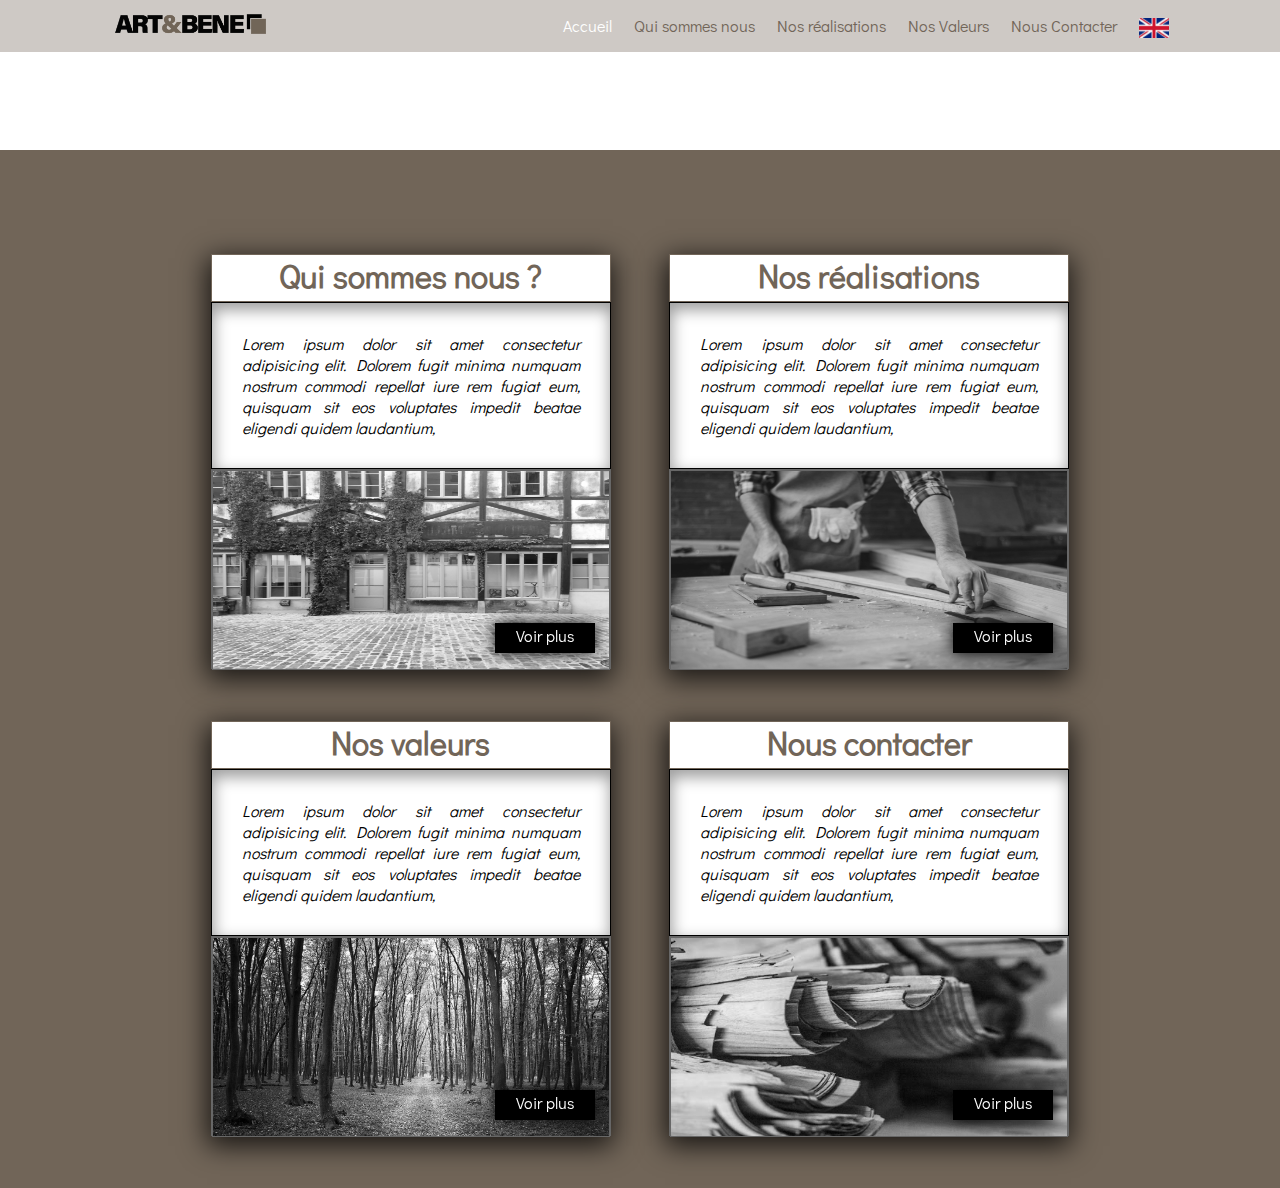
==== index.html @ bf5c2dcf "lien active" ====
<!--------------------------------------------------------------------------------------------
                        Crée par la  socité DISCOM pour ART&BENE

---------------------------------------------------------------------------------------------->
<!DOCTYPE html>
<html lang="fr">
<head>
    <meta charset="UTF-8">
    <meta name="viewport" content="width=device-width, initial-scale=1.0">
    <title>ART&BENE</title>
    <link rel="stylesheet" href="https://cdnjs.cloudflare.com/ajax/libs/font-awesome/5.14.0/css/all.min.css" integrity="sha512-1PKOgIY59xJ8Co8+NE6FZ+LOAZKjy+KY8iq0G4B3CyeY6wYHN3yt9PW0XpSriVlkMXe40PTKnXrLnZ9+fkDaog==" crossorigin="anonymous" />
    <link rel="stylesheet" href=".\CSS\style.css">
    <link rel="stylesheet" href=".\CSS\header.css">
    <link rel="stylesheet" href=".\CSS\footer.css">
    <link rel="stylesheet" href=".\CSS\mainPA.css">
    <script defer src=".\JS\script.js"></script>

</head>

<body>
   <!-----------------------------------HEADER--------------------------------------------------
     ici la partie HEADER
    qui contien:
    -le logo 
    -la bare de navigation 
    -le boutton de la langue
    -la video  
    ------------------------------------------------------------------------------------------->
    <header>
        <div class="container">
            
            
    <div class="navbar">
            <div class="logo">
                <a href="index.html"><img src=".\IMG\DESCOM_LOGO_COLOR_RVB_ART&BENE_PNG.png" alt="" ></a>
            </div>
            <input type="checkbox" name="toggle" id="toggle" class="nav-toggle">
<nav>
    <ul>
        <li><a class="active" href="index.html">Accueil</a></li>
        <li><a href="nous.html">Qui sommes nous</a></li>
        <li><a href="realisations.html">Nos réalisations</a></li>
        <li><a href="valeurs.html">Nos Valeurs</a></li>
        <li><a href="contact.html">Nous Contacter</a></li>
        <li><a href="index.html"><img src=".\IMG\langue.png" alt=""></a></li>
    </ul>   
</nav>
<label for="toggle" class=" nav-toggle-label">
    <span></span>
</label>
           </div>
           
        </div>
        

           </div>
    </header>
    <div class="video">
        <video   autoplay muted loop>
            <source src=".\IMG\Atellier.mp4" type="video/mp4">
            
            
    </video>
    </div>
    <!-- fin du header --->

     <!------------------------------------MAIN------------------------------------------------
     ici la partie MAIN
    qui contien:
    les sectios qui sommes nous ect ...
    ------------------------------------------------------------------------------------------->
    <main class="main_fondprincipal">
        <div class="main_cadre">
            <div class="main_content">
                <div class="main_titre">
                    <a href="nous.html">
                        <h1 class="main_h1">Qui sommes nous ? </h1>
                    </a>
                </div>
                <div class="main_texte">
                    <p class="main_p">Lorem ipsum dolor sit amet consectetur adipisicing elit. Dolorem fugit minima
                        numquam nostrum commodi repellat iure rem fugiat eum, quisquam sit eos voluptates impedit beatae eligendi quidem
                        laudantium,
                    </p>
                </div>
                <div class="main_img">
                    <img class="main_img" src="IMG/IMG_retoucher/IMG_8412.jpg">
                    <a href="nous.html">
                        <div class="main_voirplus"> Voir plus</div>
                    </a>
                </div>

            </div>
            <div class="main_content">
                <a href="realisations.html">
                    <div class="main_titre">
                        <h1 class="main_h1">Nos réalisations</h1>
                </a>
            </div>
            <div class="main_texte">
                <p class="main_p">Lorem ipsum dolor sit amet consectetur adipisicing elit. Dolorem fugit minima
                    numquam nostrum commodi repellat iure rem fugiat eum, quisquam sit eos voluptates impedit beatae eligendi quidem
                    laudantium,</p>
            </div>
            <div class="main_img">
                <img class="main_img" src="IMG/IMG_retoucher/atelier_ebeniste.jpg">
                <a href="realisations.html">
                    <div class="main_voirplus"> Voir plus</div>
                </a>
            </div>
        </div>

        <div class="main_content">
            <a href="valeurs.html">
                <div class="main_titre">
                    <h1 class="main_h1">Nos valeurs</h1>
            </a>
        </div>
        <div class="main_texte">
            <p class="main_p">Lorem ipsum dolor sit amet consectetur adipisicing elit. Dolorem fugit minima
                numquam nostrum commodi repellat iure rem fugiat eum, quisquam sit eos voluptates impedit beatae eligendi quidem
                laudantium,</p>
        </div>
        <div class="main_img">
            <img class="main_img"
                src="IMG/IMG_retoucher/2121772-la-foret-un-placement-securisant-dans-le-temps-web-tete-030682267356.jpg">
            <a href="valeurs.html">
                <div class="main_voirplus"> Voir plus</div>
            </a>
        </div>
        </div>

        <div class="main_content">
            <a href="plan.html">
                <div class="main_titre">
                    <h1 class="main_h1">Nous contacter</h1>
            </a>
        </div>
        <div class="main_texte">
            <p class="main_p">Lorem ipsum dolor sit amet consectetur adipisicing elit. Dolorem fugit minima
                numquam nostrum commodi repellat iure rem fugiat eum, quisquam sit eos voluptates impedit beatae eligendi quidem
                laudantium,</p>
        </div>
        <div class="main_img">
            <img class="main_img" src="IMG/IMG_retoucher/unnamed (1).jpg">
            <a href="plan.html">
                <div class="main_voirplus"> Voir plus</div>
            </a>
        </div>
        </div>
        </div>


    </main><!-- fin du MAIN-->


     <!------------------------------------FOOTER----------------------------------------------
     ici la partie FOOTER
    qui contien:
    -les coordonnées  
    ------------------------------------------------------------------------------------------->
    <footer>
<div class="footer_exempleclasse">
    
  

    
</div>
    </footer><!--fin du FOOTER-->
</body>
</html>
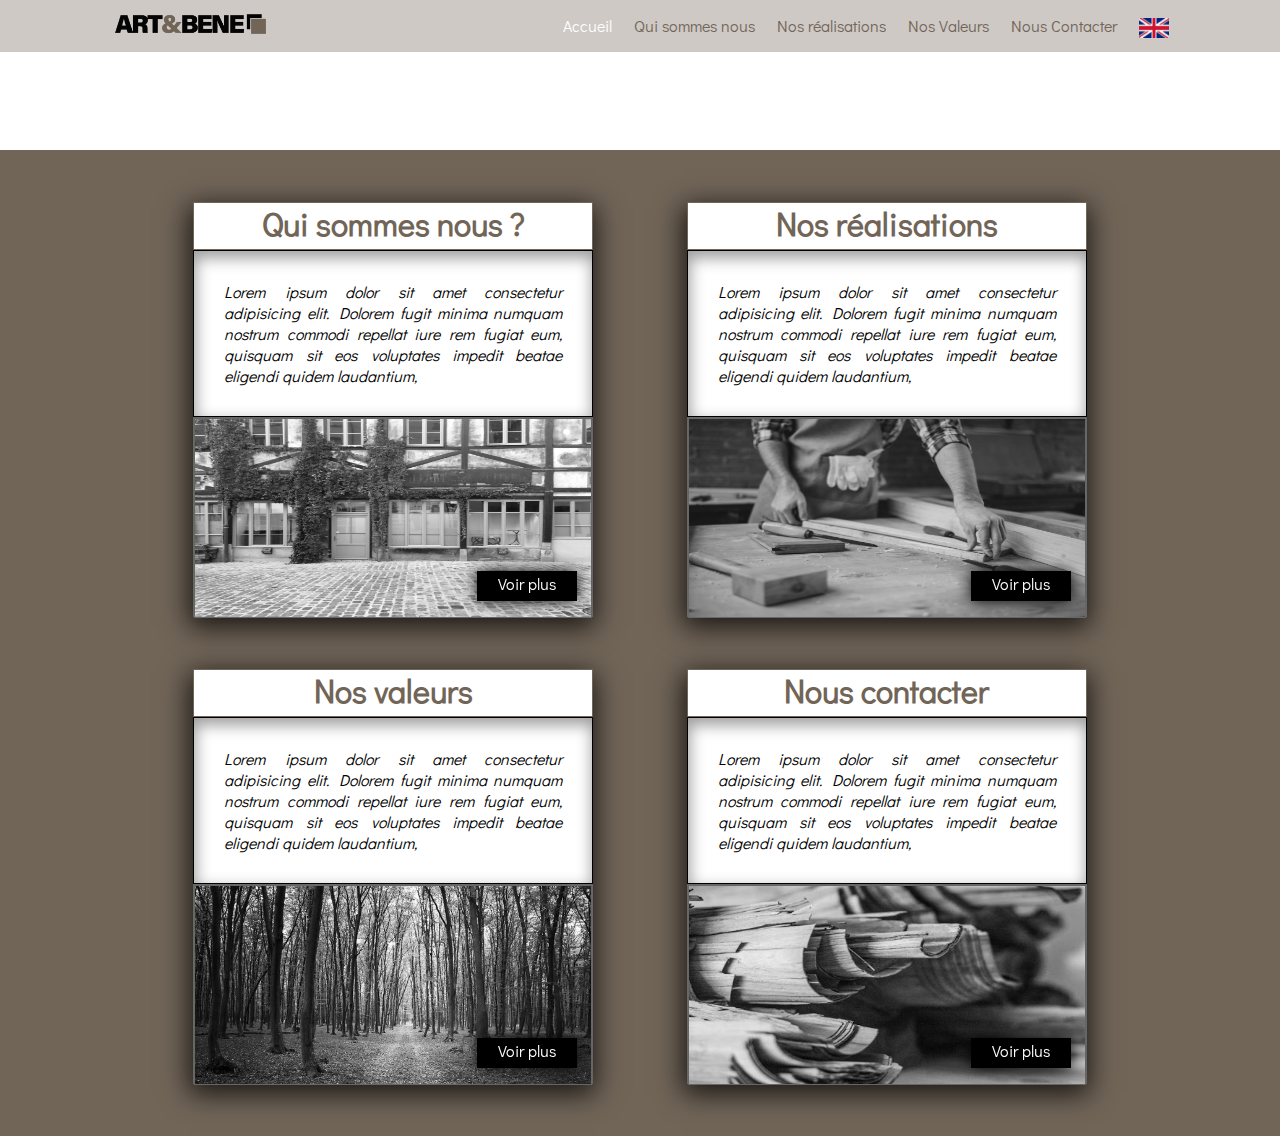
==== commit 00c25eb3: "ajoute de la video" ====
--- a/index.html
+++ b/index.html
@@ -57,6 +57,7 @@
     </header>
     <div class="video">
         <video   autoplay muted loop>
+            <source src=".\IMG\Atellier.webm" type="video/webm">
             <source src=".\IMG\Atellier.mp4" type="video/mp4">
             
             
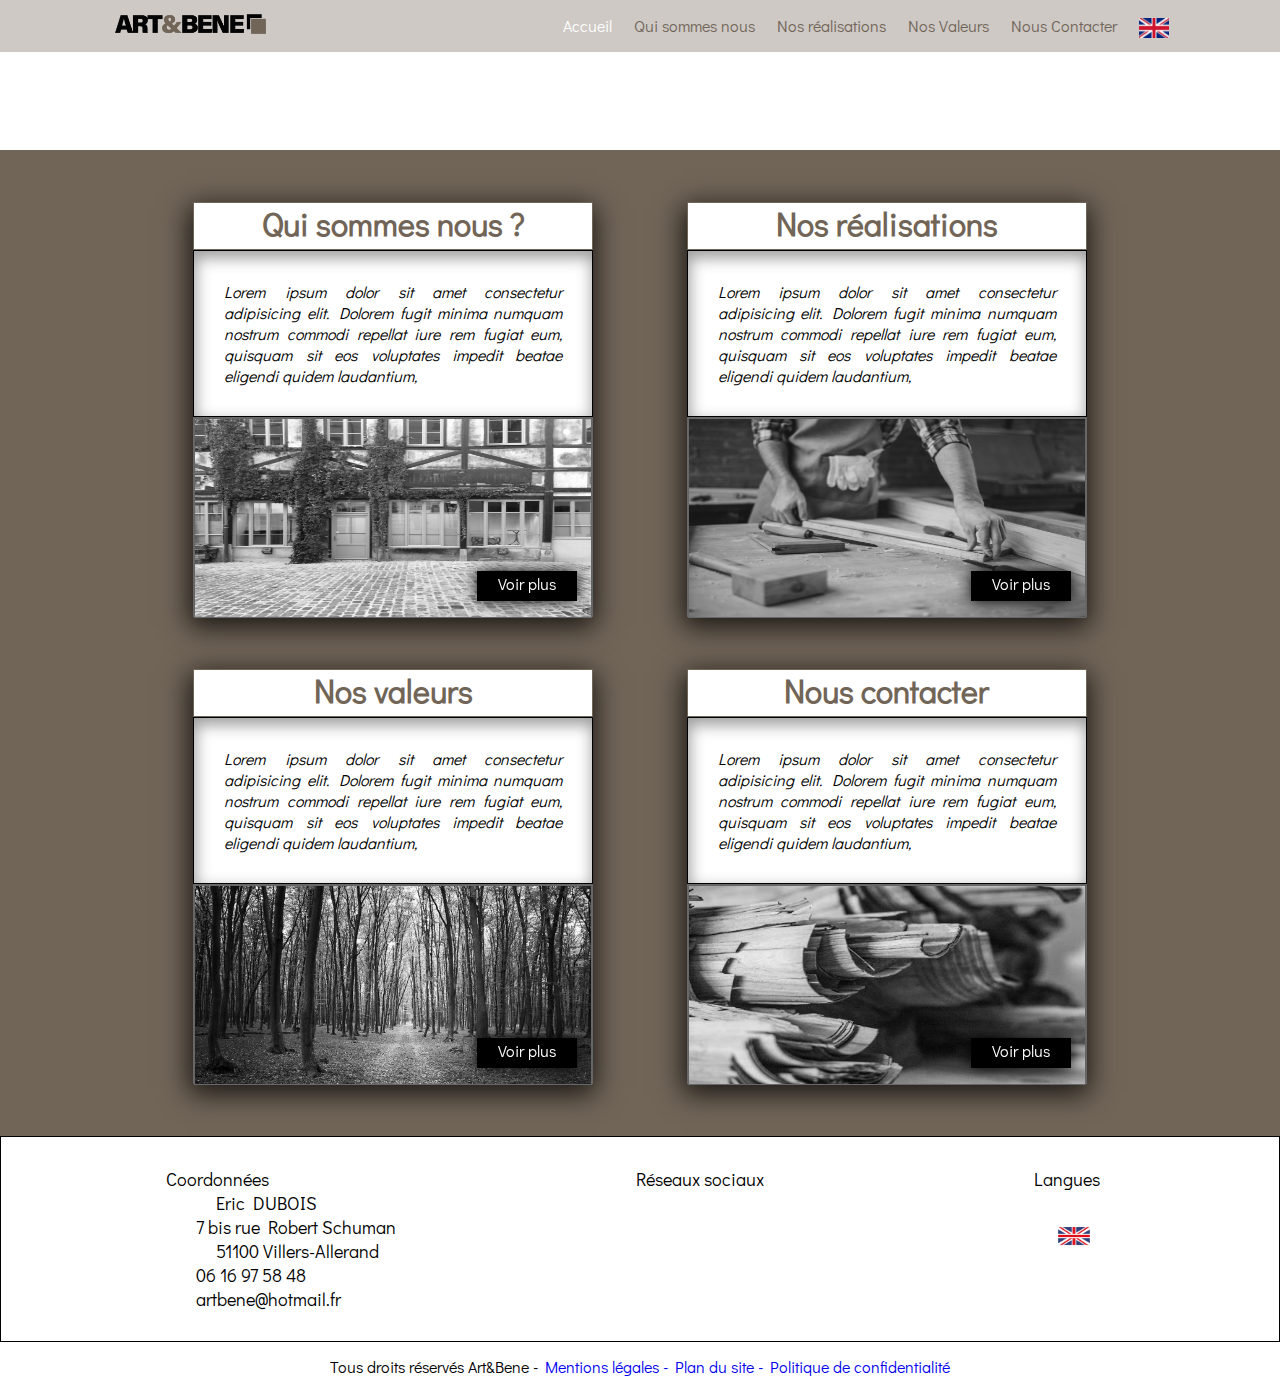
==== commit d7ddd23f: "add footer" ====
--- a/index.html
+++ b/index.html
@@ -43,6 +43,9 @@
         <li><a href="valeurs.html">Nos Valeurs</a></li>
         <li><a href="contact.html">Nous Contacter</a></li>
         <li><a href="index.html"><img src=".\IMG\langue.png" alt=""></a></li>
+        <li class="resaux" ><a  href="https://www.facebook.com/eric.dubois.315080"><i class="fab fa-facebook-square"></i></a>
+            <a  href="https://www.pinterest.fr/artbene51/"><i class="fab fa-pinterest-square"></i></a>
+            <a  href="https://www.instagram.com/art.bene.51/?hl=fr"><i class="fab fa-instagram-square"></i></a></li>
     </ul>   
 </nav>
 <label for="toggle" class=" nav-toggle-label">
@@ -161,12 +164,59 @@
     -les coordonnées  
     ------------------------------------------------------------------------------------------->
     <footer>
-<div class="footer_exempleclasse">
-    
-  
-
-    
-</div>
+        <div class="b">
+            <div class="mere Coordonnées">
+                <ul id="contenu">
+
+                    <li>
+                        <div class="Coordonnees">Coordonnées</div>
+                    </li>
+
+
+                    <li>
+                        <div class="texte">Eric DUBOIS</div>
+                    </li>
+
+                    <li>
+                        <i class="fas fa-home icones"></i>
+                        <div class="texte1"> 7 bis rue Robert Schuman</div>
+                    </li>
+
+                    <li>
+                        <div class="texte">51100 Villers-Allerand</div>
+                    </li>
+
+                    <li>
+                        <i class="fas fa-phone-square-alt icones"></i>
+                        <div class="texte1"> 06 16 97 58 48</div>
+                    </li>
+                    <li>
+                        <i class="fas fa-envelope icones"></i>
+                        <div class="texte1"> artbene@hotmail.fr</div>
+                    </li>
+                </ul>
+            </div>
+            <div class="mere-reseaux">
+                <div class="texte2">Réseaux sociaux</div>
+
+                <div class="reseaux">
+                    <i class="fab fa-facebook-square icone"></i>
+                    <i class="fab fa-pinterest-square icone"></i>
+                    <i class="fab fa-instagram-square icone"></i>
+                </div>
+            </div>
+            <div class="mere langues">
+                <div class="texte3">Langues</div>
+                <div class="engflag">
+                    <img src="IMG/engflag.jpg" alt="langue anglaise">
+                </div>
+            </div>
+
+        </div>
+        <div class="legislation">
+            Tous droits réservés Art&Bene - <a href="Mentions légales">Mentions légales - </a><a href="Plan du site">
+                Plan du site </a><a href=" Politique de confidentialité">- Politique de confidentialité</a>
+        </div>
     </footer><!--fin du FOOTER-->
 </body>
 </html>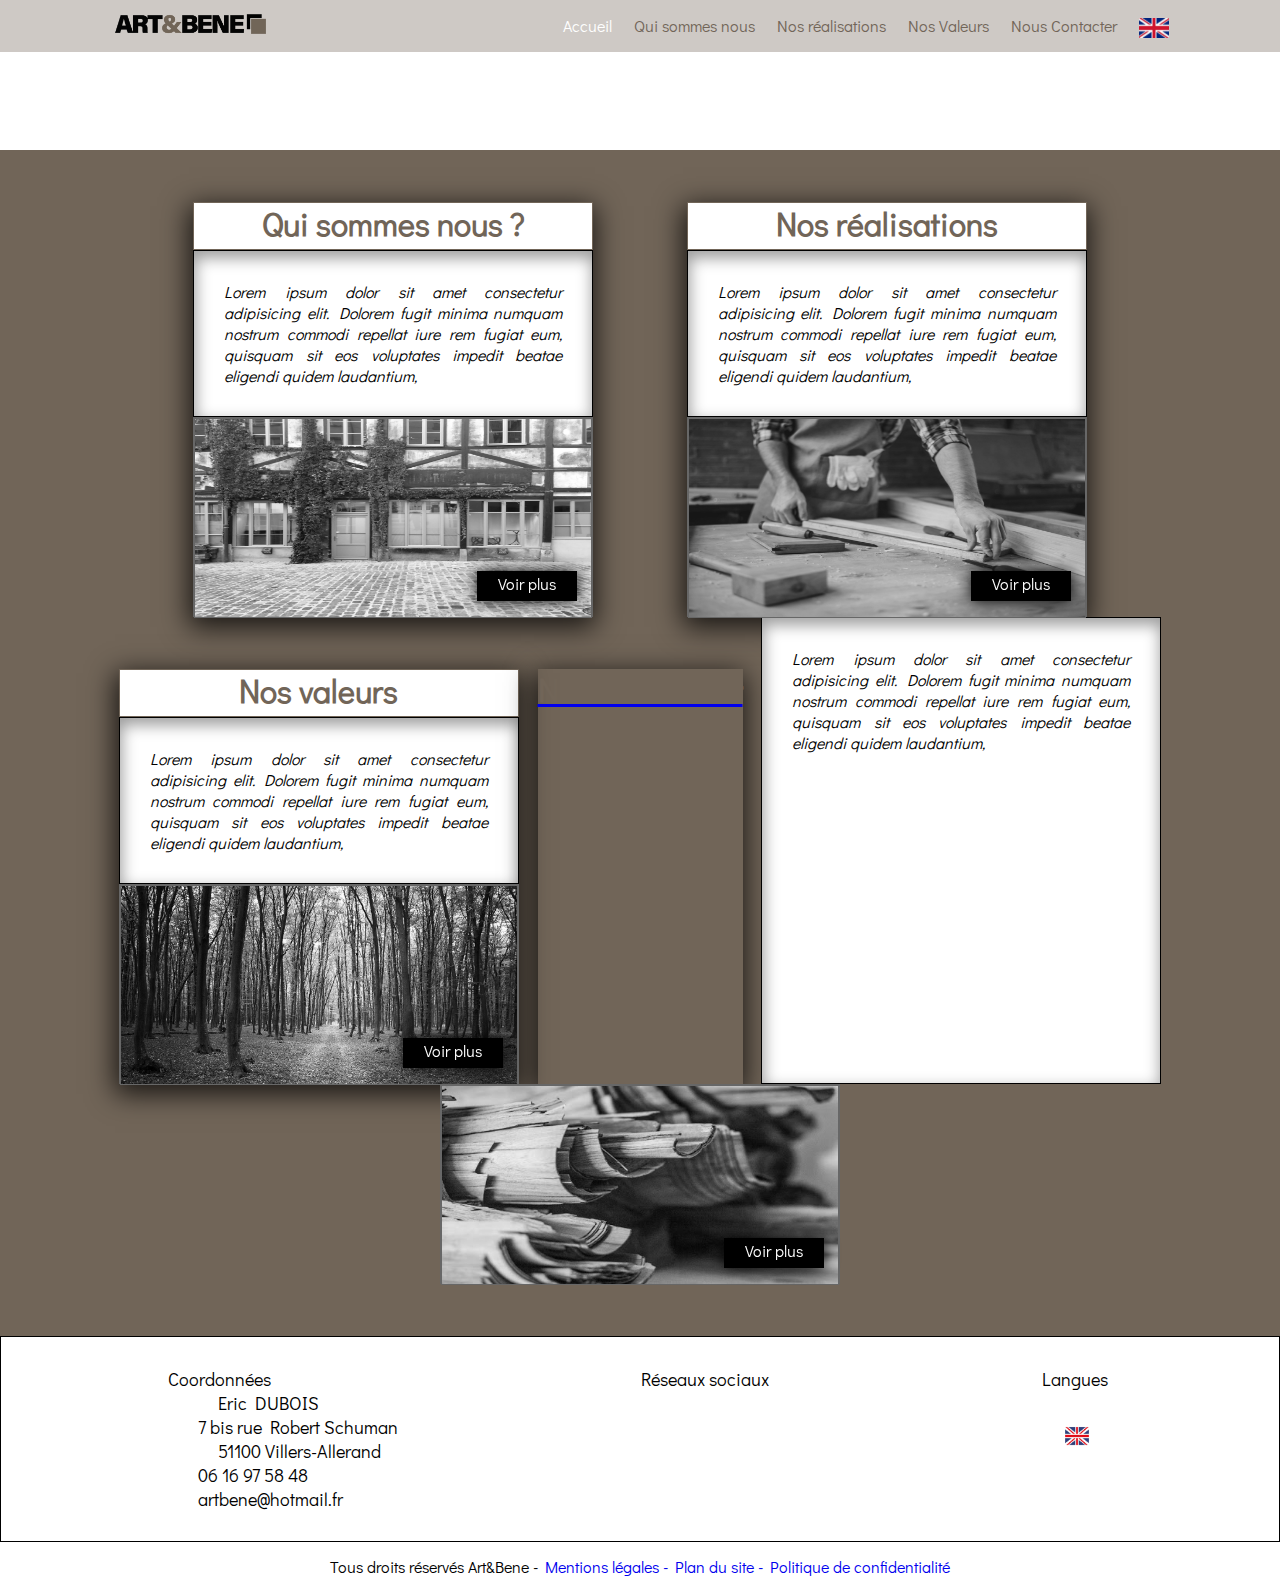
==== commit 26a06899: "commentaires" ====
--- a/index.html
+++ b/index.html
@@ -135,7 +135,7 @@
         </div>
 
         <div class="main_content">
-            <a href="plan.html">
+            <a href="contact.html>
                 <div class="main_titre">
                     <h1 class="main_h1">Nous contacter</h1>
             </a>
@@ -147,7 +147,7 @@
         </div>
         <div class="main_img">
             <img class="main_img" src="IMG/IMG_retoucher/unnamed (1).jpg">
-            <a href="plan.html">
+            <a href="contact.html">
                 <div class="main_voirplus"> Voir plus</div>
             </a>
         </div>
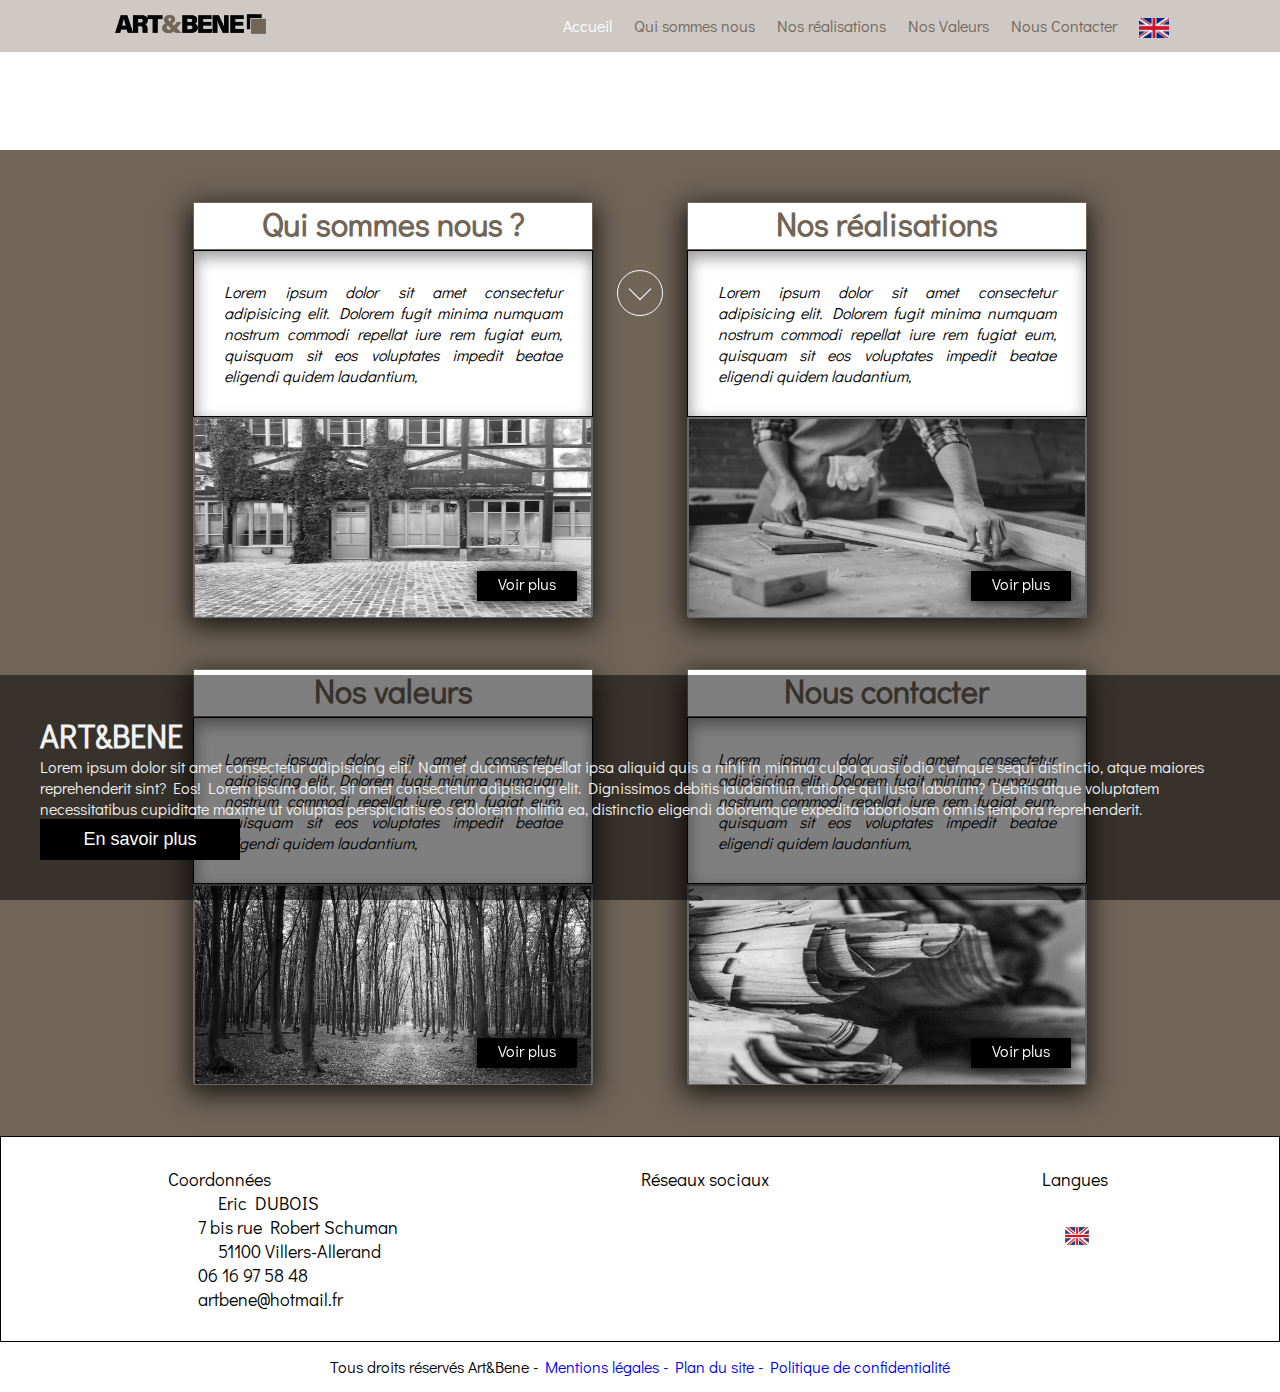
==== commit 7d3d4550: "fonctionalité scroll" ====
--- a/index.html
+++ b/index.html
@@ -59,12 +59,21 @@
            </div>
     </header>
     <div class="video">
+        <section id="section03" class="demo">
+           
+            <a href="#main"><span></span></a>
+          </section>
         <video   autoplay muted loop>
             <source src=".\IMG\Atellier.webm" type="video/webm">
             <source src=".\IMG\Atellier.mp4" type="video/mp4">
-            
-            
-    </video>
+                    
+        </video>
+        <div class="capsule">
+            <h1>ART&BENE</h1>
+            <p>Lorem ipsum dolor sit amet consectetur adipisicing elit. Nam et ducimus repellat ipsa aliquid quis a nihil in minima culpa quasi odio cumque sequi distinctio, atque maiores reprehenderit sint? Eos! Lorem ipsum dolor, sit amet consectetur adipisicing elit. Dignissimos debitis laudantium, ratione qui iusto laborum? Debitis atque voluptatem necessitatibus cupiditate maxime ut voluptas perspiciatis eos dolorem mollitia ea, distinctio eligendi doloremque expedita laboriosam omnis tempora reprehenderit.  </p>
+            <!-- Use a button to pause/play the video with JavaScript -->
+            <button id="myBtn" >En savoir plus</button>
+          </div>
     </div>
     <!-- fin du header --->
 
@@ -74,9 +83,9 @@
     les sectios qui sommes nous ect ...
     ------------------------------------------------------------------------------------------->
     <main class="main_fondprincipal">
-        <div class="main_cadre">
+        <div id="main" class="main_cadre">
             <div class="main_content">
-                <div class="main_titre">
+                <div  class="main_titre">
                     <a href="nous.html">
                         <h1 class="main_h1">Qui sommes nous ? </h1>
                     </a>
@@ -135,7 +144,7 @@
         </div>
 
         <div class="main_content">
-            <a href="contact.html>
+            <a href="contact.html">
                 <div class="main_titre">
                     <h1 class="main_h1">Nous contacter</h1>
             </a>
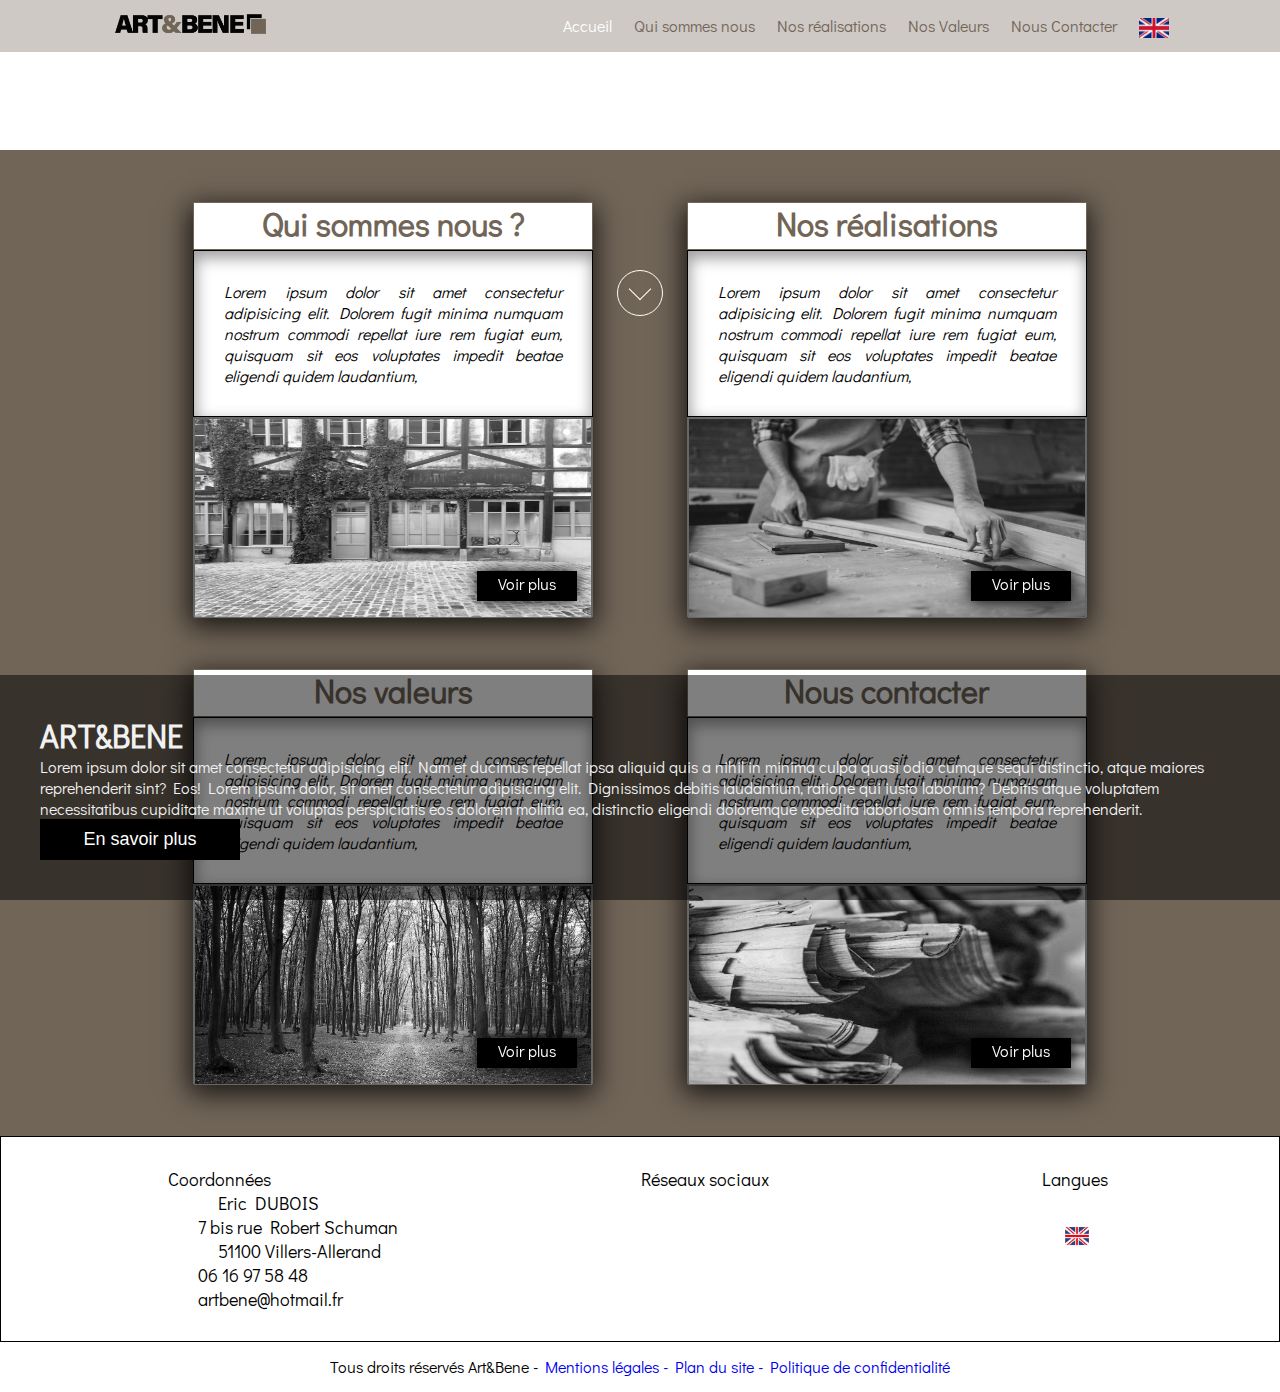
==== commit 74edf69c: "footer" ====
--- a/index.html
+++ b/index.html
@@ -209,9 +209,9 @@
                 <div class="texte2">Réseaux sociaux</div>
 
                 <div class="reseaux">
-                    <i class="fab fa-facebook-square icone"></i>
-                    <i class="fab fa-pinterest-square icone"></i>
-                    <i class="fab fa-instagram-square icone"></i>
+                    <a  href="https://www.facebook.com/eric.dubois.315080"><i class="fab fa-facebook-square icone"></i></a>
+                    <a  href="https://www.pinterest.fr/artbene51/"><i class="fab fa-pinterest-square icone"></i></a> 
+                    <a  href="https://www.instagram.com/art.bene.51/?hl=fr"><i class="fab fa-instagram-square icone"></i></a>
                 </div>
             </div>
             <div class="mere langues">
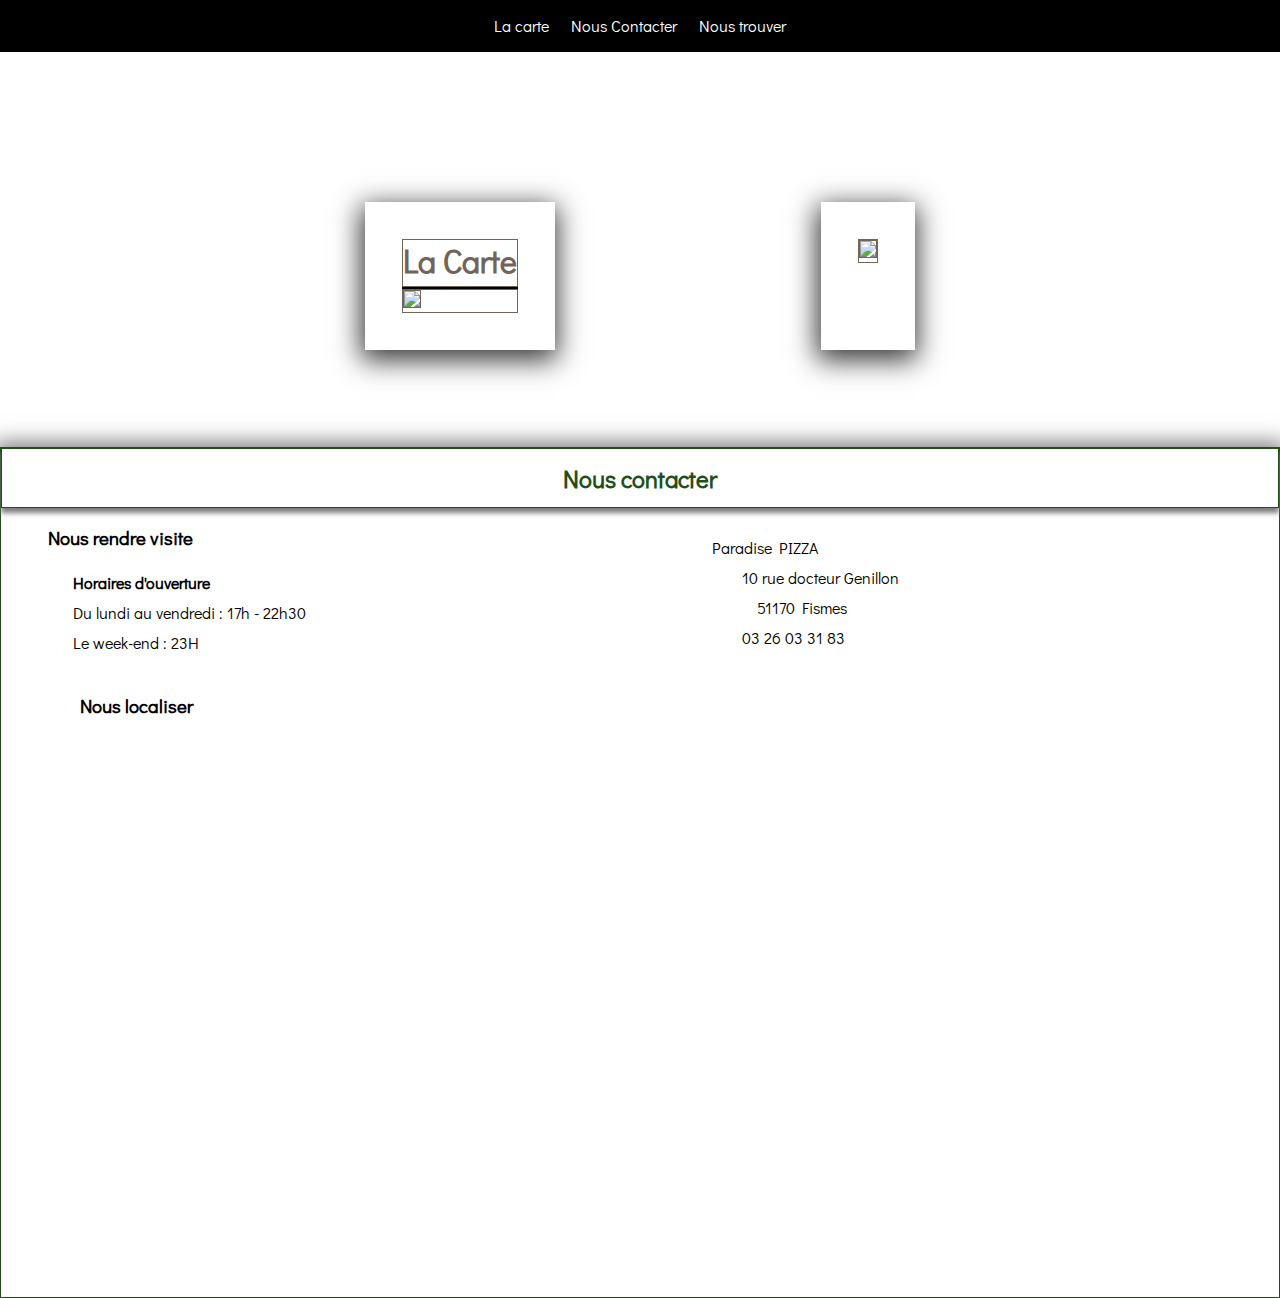
==== commit fb577808: "changement" ====
--- a/index.html
+++ b/index.html
@@ -7,12 +7,13 @@
 <head>
     <meta charset="UTF-8">
     <meta name="viewport" content="width=device-width, initial-scale=1.0">
-    <title>ART&BENE</title>
+    <title>Paradise PIZZA</title>
     <link rel="stylesheet" href="https://cdnjs.cloudflare.com/ajax/libs/font-awesome/5.14.0/css/all.min.css" integrity="sha512-1PKOgIY59xJ8Co8+NE6FZ+LOAZKjy+KY8iq0G4B3CyeY6wYHN3yt9PW0XpSriVlkMXe40PTKnXrLnZ9+fkDaog==" crossorigin="anonymous" />
     <link rel="stylesheet" href=".\CSS\style.css">
     <link rel="stylesheet" href=".\CSS\header.css">
     <link rel="stylesheet" href=".\CSS\footer.css">
     <link rel="stylesheet" href=".\CSS\mainPA.css">
+     <link rel="stylesheet" href=".\CSS\mainc.css">
     <script defer src=".\JS\script.js"></script>
 
 </head>
@@ -25,26 +26,24 @@
     -la bare de navigation 
     -le boutton de la langue
     -la video  
-    ------------------------------------------------------------------------------------------->
+    -------------------------------------------------------------------------------------->
     <header>
         <div class="container">
             
             
     <div class="navbar">
-            <div class="logo">
-                <a href="index.html"><img src=".\IMG\DESCOM_LOGO_COLOR_RVB_ART&BENE_PNG.png" alt="" ></a>
-            </div>
+          
             <input type="checkbox" name="toggle" id="toggle" class="nav-toggle">
 <nav>
     <ul>
-        <li><a class="active" href="index.html">Accueil</a></li>
-        <li><a href="nous.html">Qui sommes nous</a></li>
-        <li><a href="realisations.html">Nos réalisations</a></li>
-        <li><a href="valeurs.html">Nos Valeurs</a></li>
-        <li><a href="contact.html">Nous Contacter</a></li>
-        <li><a href="index.html"><img src=".\IMG\langue.png" alt=""></a></li>
+        <li><a class="active" href="#main">La carte</a></li>
+       
+       
+        <li><a href="#contact">Nous Contacter</a></li>
+         <li><a href="nous.html">Nous trouver </a></li>
+       
         <li class="resaux" ><a  href="https://www.facebook.com/eric.dubois.315080"><i class="fab fa-facebook-square"></i></a>
-            <a  href="https://www.pinterest.fr/artbene51/"><i class="fab fa-pinterest-square"></i></a>
+            
             <a  href="https://www.instagram.com/art.bene.51/?hl=fr"><i class="fab fa-instagram-square"></i></a></li>
     </ul>   
 </nav>
@@ -64,168 +63,89 @@
             <a href="#main"><span></span></a>
           </section>
         <video   autoplay muted loop>
-            <source src=".\IMG\Atellier.webm" type="video/webm">
-            <source src=".\IMG\Atellier.mp4" type="video/mp4">
+            
+            <source src=".\IMG\Pizzaiolo.mp4" type="video/mp4">
                     
         </video>
-        <div class="capsule">
-            <h1>ART&BENE</h1>
-            <p>Lorem ipsum dolor sit amet consectetur adipisicing elit. Nam et ducimus repellat ipsa aliquid quis a nihil in minima culpa quasi odio cumque sequi distinctio, atque maiores reprehenderit sint? Eos! Lorem ipsum dolor, sit amet consectetur adipisicing elit. Dignissimos debitis laudantium, ratione qui iusto laborum? Debitis atque voluptatem necessitatibus cupiditate maxime ut voluptas perspiciatis eos dolorem mollitia ea, distinctio eligendi doloremque expedita laboriosam omnis tempora reprehenderit.  </p>
-            <!-- Use a button to pause/play the video with JavaScript -->
-            <button id="myBtn" >En savoir plus</button>
-          </div>
+       
     </div>
     <!-- fin du header --->
 
-     <!------------------------------------MAIN------------------------------------------------
+     <!------------------------------------MAIN----------------------------------------
      ici la partie MAIN
     qui contien:
     les sectios qui sommes nous ect ...
-    ------------------------------------------------------------------------------------------->
+    -------------------------------------------------------------------------------------->
     <main class="main_fondprincipal">
         <div id="main" class="main_cadre">
             <div class="main_content">
                 <div  class="main_titre">
-                    <a href="nous.html">
-                        <h1 class="main_h1">Qui sommes nous ? </h1>
+                    <a href="#main">
+                        <h1 id="carte" class="main_h1">La Carte  </h1>
                     </a>
                 </div>
                 <div class="main_texte">
-                    <p class="main_p">Lorem ipsum dolor sit amet consectetur adipisicing elit. Dolorem fugit minima
-                        numquam nostrum commodi repellat iure rem fugiat eum, quisquam sit eos voluptates impedit beatae eligendi quidem
-                        laudantium,
-                    </p>
+                   
                 </div>
                 <div class="main_img">
-                    <img class="main_img" src="IMG/IMG_retoucher/IMG_8412.jpg">
-                    <a href="nous.html">
-                        <div class="main_voirplus"> Voir plus</div>
-                    </a>
+                    <img class="main_img" src="IMG/PARADISE EXTERIEUR 29X40.jpg">
+                    
                 </div>
 
             </div>
-            <div class="main_content">
-                <a href="realisations.html">
-                    <div class="main_titre">
-                        <h1 class="main_h1">Nos réalisations</h1>
-                </a>
+             <div class="main_content">
+                
+                
+                <div class="main_img">
+                    <img class="main_img" src="IMG/PARADISE INTERIEUR 29X40.jpg">
+                    
+                </div>
+
             </div>
-            <div class="main_texte">
-                <p class="main_p">Lorem ipsum dolor sit amet consectetur adipisicing elit. Dolorem fugit minima
-                    numquam nostrum commodi repellat iure rem fugiat eum, quisquam sit eos voluptates impedit beatae eligendi quidem
-                    laudantium,</p>
-            </div>
-            <div class="main_img">
-                <img class="main_img" src="IMG/IMG_retoucher/atelier_ebeniste.jpg">
-                <a href="realisations.html">
-                    <div class="main_voirplus"> Voir plus</div>
-                </a>
-            </div>
+            
         </div>
 
-        <div class="main_content">
-            <a href="valeurs.html">
-                <div class="main_titre">
-                    <h1 class="main_h1">Nos valeurs</h1>
-            </a>
+        
+
+       
+    </div>
+    <!---- contact
+    <div class="main_content"> ----> 
+            
+             <div class="main_carte">
+                <div  id= "contact" class="main-carte-titel">
+                    <h2>Nous contacter</h2>
+                   
+                </div>
+                <div class="main-horaires">
+                <h3>Nous rendre visite</h3>
+            <h4>Horaires d'ouverture</h4>
+            <p>Du lundi au vendredi :  17h - 22h30</p>
+            <p>Le week-end : 23H</p>
         </div>
-        <div class="main_texte">
-            <p class="main_p">Lorem ipsum dolor sit amet consectetur adipisicing elit. Dolorem fugit minima
-                numquam nostrum commodi repellat iure rem fugiat eum, quisquam sit eos voluptates impedit beatae eligendi quidem
-                laudantium,</p>
-        </div>
-        <div class="main_img">
-            <img class="main_img"
-                src="IMG/IMG_retoucher/2121772-la-foret-un-placement-securisant-dans-le-temps-web-tete-030682267356.jpg">
-            <a href="valeurs.html">
-                <div class="main_voirplus"> Voir plus</div>
-            </a>
-        </div>
-        </div>
+            <div class="main-adresse">
+                <p>Paradise PIZZA</p>
+                <p><span><i class="fas fa-home"></i></span>10 rue docteur Genillon</p>
+                <p>51170 Fismes</p>
+                <a href="tel:+33326033183"><span><i class="fas fa-phone-alt"></i></span>03 26 03 31 83</a>
+                
+            </div>
+            
+           
+            <div class="plan">
+<h3>Nous localiser</h3>
 
-        <div class="main_content">
-            <a href="contact.html">
-                <div class="main_titre">
-                    <h1 class="main_h1">Nous contacter</h1>
-            </a>
-        </div>
-        <div class="main_texte">
-            <p class="main_p">Lorem ipsum dolor sit amet consectetur adipisicing elit. Dolorem fugit minima
-                numquam nostrum commodi repellat iure rem fugiat eum, quisquam sit eos voluptates impedit beatae eligendi quidem
-                laudantium,</p>
-        </div>
-        <div class="main_img">
-            <img class="main_img" src="IMG/IMG_retoucher/unnamed (1).jpg">
-            <a href="contact.html">
-                <div class="main_voirplus"> Voir plus</div>
-            </a>
-        </div>
-        </div>
-        </div>
+
+<iframe src="https://www.google.com/maps/embed?pb=!1m18!1m12!1m3!1d2601.235755786347!2d3.6824128!3d49.309818799999995!2m3!1f0!2f0!3f0!3m2!1i1024!2i768!4f13.1!3m3!1m2!1s0x47e9aa0bae4c9fd9%3A0x7ad6a10eb73057e6!2s10%20Rue%20Dr%20Genillon%2C%2051170%20Fismes!5e0!3m2!1sfr!2sfr!4v1673193343509!5m2!1sfr!2sfr" width="600" height="450" style="border:0;" allowfullscreen="" loading="lazy" referrerpolicy="no-referrer-when-downgrade"></iframe>
+
+            </div>
+            </div>  
+            </div>
 
 
     </main><!-- fin du MAIN-->
 
 
-     <!------------------------------------FOOTER----------------------------------------------
-     ici la partie FOOTER
-    qui contien:
-    -les coordonnées  
-    ------------------------------------------------------------------------------------------->
-    <footer>
-        <div class="b">
-            <div class="mere Coordonnées">
-                <ul id="contenu">
-
-                    <li>
-                        <div class="Coordonnees">Coordonnées</div>
-                    </li>
-
-
-                    <li>
-                        <div class="texte">Eric DUBOIS</div>
-                    </li>
-
-                    <li>
-                        <i class="fas fa-home icones"></i>
-                        <div class="texte1"> 7 bis rue Robert Schuman</div>
-                    </li>
-
-                    <li>
-                        <div class="texte">51100 Villers-Allerand</div>
-                    </li>
-
-                    <li>
-                        <i class="fas fa-phone-square-alt icones"></i>
-                        <div class="texte1"> 06 16 97 58 48</div>
-                    </li>
-                    <li>
-                        <i class="fas fa-envelope icones"></i>
-                        <div class="texte1"> artbene@hotmail.fr</div>
-                    </li>
-                </ul>
-            </div>
-            <div class="mere-reseaux">
-                <div class="texte2">Réseaux sociaux</div>
-
-                <div class="reseaux">
-                    <a  href="https://www.facebook.com/eric.dubois.315080"><i class="fab fa-facebook-square icone"></i></a>
-                    <a  href="https://www.pinterest.fr/artbene51/"><i class="fab fa-pinterest-square icone"></i></a> 
-                    <a  href="https://www.instagram.com/art.bene.51/?hl=fr"><i class="fab fa-instagram-square icone"></i></a>
-                </div>
-            </div>
-            <div class="mere langues">
-                <div class="texte3">Langues</div>
-                <div class="engflag">
-                    <img src="IMG/engflag.jpg" alt="langue anglaise">
-                </div>
-            </div>
-
-        </div>
-        <div class="legislation">
-            Tous droits réservés Art&Bene - <a href="Mentions légales">Mentions légales - </a><a href="Plan du site">
-                Plan du site </a><a href=" Politique de confidentialité">- Politique de confidentialité</a>
-        </div>
-    </footer><!--fin du FOOTER-->
+     
 </body>
 </html>